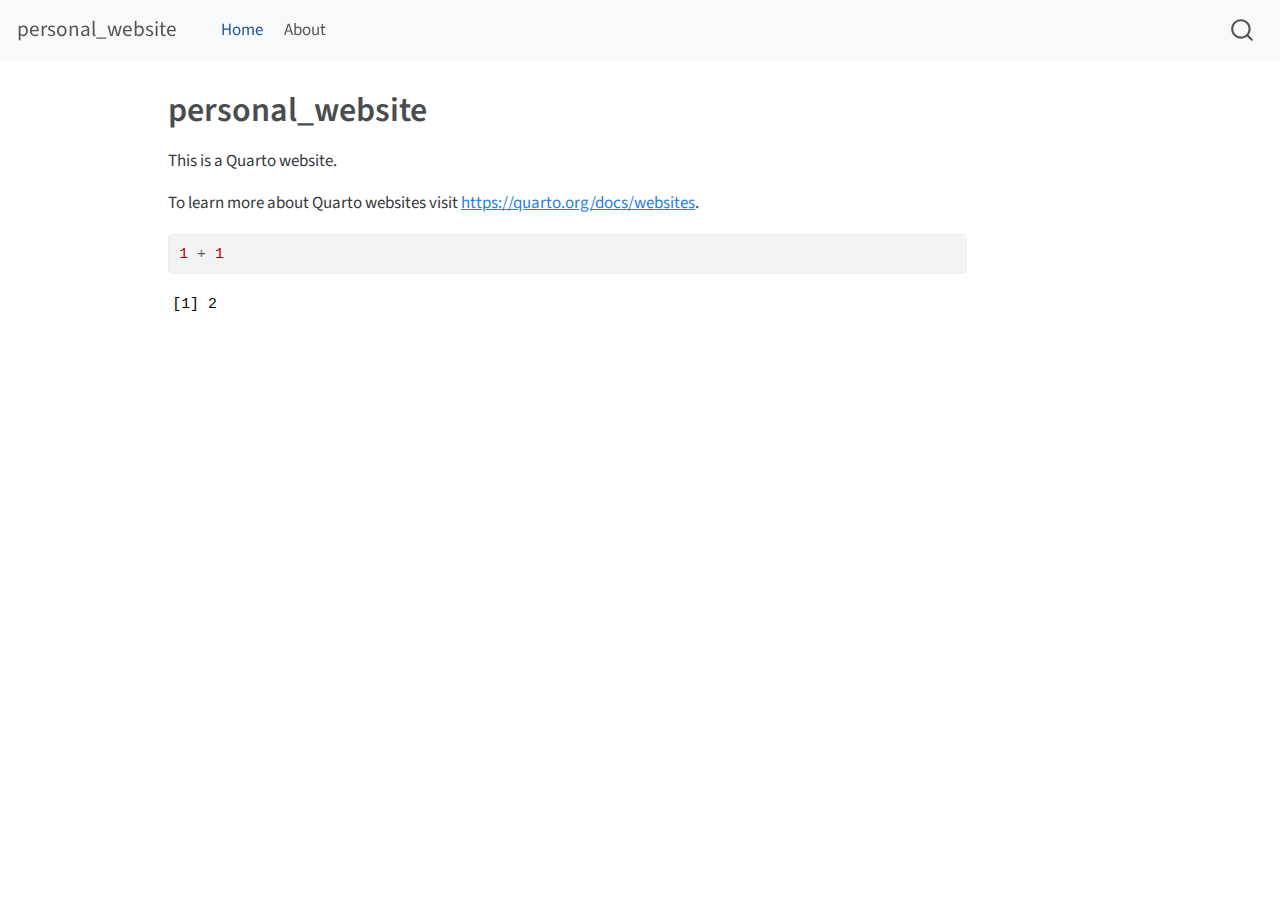
==== docs/index.html @ f950c33c "trying to render to docs" ====
<!DOCTYPE html>
<html xmlns="http://www.w3.org/1999/xhtml" lang="en" xml:lang="en"><head>

<meta charset="utf-8">
<meta name="generator" content="quarto-1.3.433">

<meta name="viewport" content="width=device-width, initial-scale=1.0, user-scalable=yes">


<title>personal_website</title>
<style>
code{white-space: pre-wrap;}
span.smallcaps{font-variant: small-caps;}
div.columns{display: flex; gap: min(4vw, 1.5em);}
div.column{flex: auto; overflow-x: auto;}
div.hanging-indent{margin-left: 1.5em; text-indent: -1.5em;}
ul.task-list{list-style: none;}
ul.task-list li input[type="checkbox"] {
  width: 0.8em;
  margin: 0 0.8em 0.2em -1em; /* quarto-specific, see https://github.com/quarto-dev/quarto-cli/issues/4556 */ 
  vertical-align: middle;
}
/* CSS for syntax highlighting */
pre > code.sourceCode { white-space: pre; position: relative; }
pre > code.sourceCode > span { display: inline-block; line-height: 1.25; }
pre > code.sourceCode > span:empty { height: 1.2em; }
.sourceCode { overflow: visible; }
code.sourceCode > span { color: inherit; text-decoration: inherit; }
div.sourceCode { margin: 1em 0; }
pre.sourceCode { margin: 0; }
@media screen {
div.sourceCode { overflow: auto; }
}
@media print {
pre > code.sourceCode { white-space: pre-wrap; }
pre > code.sourceCode > span { text-indent: -5em; padding-left: 5em; }
}
pre.numberSource code
  { counter-reset: source-line 0; }
pre.numberSource code > span
  { position: relative; left: -4em; counter-increment: source-line; }
pre.numberSource code > span > a:first-child::before
  { content: counter(source-line);
    position: relative; left: -1em; text-align: right; vertical-align: baseline;
    border: none; display: inline-block;
    -webkit-touch-callout: none; -webkit-user-select: none;
    -khtml-user-select: none; -moz-user-select: none;
    -ms-user-select: none; user-select: none;
    padding: 0 4px; width: 4em;
  }
pre.numberSource { margin-left: 3em;  padding-left: 4px; }
div.sourceCode
  {   }
@media screen {
pre > code.sourceCode > span > a:first-child::before { text-decoration: underline; }
}
</style>


<script src="site_libs/quarto-nav/quarto-nav.js"></script>
<script src="site_libs/quarto-nav/headroom.min.js"></script>
<script src="site_libs/clipboard/clipboard.min.js"></script>
<script src="site_libs/quarto-search/autocomplete.umd.js"></script>
<script src="site_libs/quarto-search/fuse.min.js"></script>
<script src="site_libs/quarto-search/quarto-search.js"></script>
<meta name="quarto:offset" content="./">
<script src="site_libs/quarto-html/quarto.js"></script>
<script src="site_libs/quarto-html/popper.min.js"></script>
<script src="site_libs/quarto-html/tippy.umd.min.js"></script>
<script src="site_libs/quarto-html/anchor.min.js"></script>
<link href="site_libs/quarto-html/tippy.css" rel="stylesheet">
<link href="site_libs/quarto-html/quarto-syntax-highlighting.css" rel="stylesheet" id="quarto-text-highlighting-styles">
<script src="site_libs/bootstrap/bootstrap.min.js"></script>
<link href="site_libs/bootstrap/bootstrap-icons.css" rel="stylesheet">
<link href="site_libs/bootstrap/bootstrap.min.css" rel="stylesheet" id="quarto-bootstrap" data-mode="light">
<script id="quarto-search-options" type="application/json">{
  "location": "navbar",
  "copy-button": false,
  "collapse-after": 3,
  "panel-placement": "end",
  "type": "overlay",
  "limit": 20,
  "language": {
    "search-no-results-text": "No results",
    "search-matching-documents-text": "matching documents",
    "search-copy-link-title": "Copy link to search",
    "search-hide-matches-text": "Hide additional matches",
    "search-more-match-text": "more match in this document",
    "search-more-matches-text": "more matches in this document",
    "search-clear-button-title": "Clear",
    "search-detached-cancel-button-title": "Cancel",
    "search-submit-button-title": "Submit",
    "search-label": "Search"
  }
}</script>


<link rel="stylesheet" href="styles.css">
</head>

<body class="nav-fixed">

<div id="quarto-search-results"></div>
  <header id="quarto-header" class="headroom fixed-top">
    <nav class="navbar navbar-expand-lg navbar-dark ">
      <div class="navbar-container container-fluid">
      <div class="navbar-brand-container">
    <a class="navbar-brand" href="./index.html">
    <span class="navbar-title">personal_website</span>
    </a>
  </div>
            <div id="quarto-search" class="" title="Search"></div>
          <button class="navbar-toggler" type="button" data-bs-toggle="collapse" data-bs-target="#navbarCollapse" aria-controls="navbarCollapse" aria-expanded="false" aria-label="Toggle navigation" onclick="if (window.quartoToggleHeadroom) { window.quartoToggleHeadroom(); }">
  <span class="navbar-toggler-icon"></span>
</button>
          <div class="collapse navbar-collapse" id="navbarCollapse">
            <ul class="navbar-nav navbar-nav-scroll me-auto">
  <li class="nav-item">
    <a class="nav-link active" href="./index.html" rel="" target="" aria-current="page">
 <span class="menu-text">Home</span></a>
  </li>  
  <li class="nav-item">
    <a class="nav-link" href="./about.html" rel="" target="">
 <span class="menu-text">About</span></a>
  </li>  
</ul>
            <div class="quarto-navbar-tools ms-auto">
</div>
          </div> <!-- /navcollapse -->
      </div> <!-- /container-fluid -->
    </nav>
</header>
<!-- content -->
<div id="quarto-content" class="quarto-container page-columns page-rows-contents page-layout-article page-navbar">
<!-- sidebar -->
<!-- margin-sidebar -->
    <div id="quarto-margin-sidebar" class="sidebar margin-sidebar">
        
    </div>
<!-- main -->
<main class="content" id="quarto-document-content">

<header id="title-block-header" class="quarto-title-block default">
<div class="quarto-title">
<h1 class="title">personal_website</h1>
</div>



<div class="quarto-title-meta">

    
  
    
  </div>
  

</header>

<p>This is a Quarto website.</p>
<p>To learn more about Quarto websites visit <a href="https://quarto.org/docs/websites" class="uri">https://quarto.org/docs/websites</a>.</p>
<div class="cell">
<div class="sourceCode cell-code" id="cb1"><pre class="sourceCode r code-with-copy"><code class="sourceCode r"><span id="cb1-1"><a href="#cb1-1" aria-hidden="true" tabindex="-1"></a><span class="dv">1</span> <span class="sc">+</span> <span class="dv">1</span></span></code><button title="Copy to Clipboard" class="code-copy-button"><i class="bi"></i></button></pre></div>
<div class="cell-output cell-output-stdout">
<pre><code>[1] 2</code></pre>
</div>
</div>



</main> <!-- /main -->
<script id="quarto-html-after-body" type="application/javascript">
window.document.addEventListener("DOMContentLoaded", function (event) {
  const toggleBodyColorMode = (bsSheetEl) => {
    const mode = bsSheetEl.getAttribute("data-mode");
    const bodyEl = window.document.querySelector("body");
    if (mode === "dark") {
      bodyEl.classList.add("quarto-dark");
      bodyEl.classList.remove("quarto-light");
    } else {
      bodyEl.classList.add("quarto-light");
      bodyEl.classList.remove("quarto-dark");
    }
  }
  const toggleBodyColorPrimary = () => {
    const bsSheetEl = window.document.querySelector("link#quarto-bootstrap");
    if (bsSheetEl) {
      toggleBodyColorMode(bsSheetEl);
    }
  }
  toggleBodyColorPrimary();  
  const icon = "";
  const anchorJS = new window.AnchorJS();
  anchorJS.options = {
    placement: 'right',
    icon: icon
  };
  anchorJS.add('.anchored');
  const isCodeAnnotation = (el) => {
    for (const clz of el.classList) {
      if (clz.startsWith('code-annotation-')) {                     
        return true;
      }
    }
    return false;
  }
  const clipboard = new window.ClipboardJS('.code-copy-button', {
    text: function(trigger) {
      const codeEl = trigger.previousElementSibling.cloneNode(true);
      for (const childEl of codeEl.children) {
        if (isCodeAnnotation(childEl)) {
          childEl.remove();
        }
      }
      return codeEl.innerText;
    }
  });
  clipboard.on('success', function(e) {
    // button target
    const button = e.trigger;
    // don't keep focus
    button.blur();
    // flash "checked"
    button.classList.add('code-copy-button-checked');
    var currentTitle = button.getAttribute("title");
    button.setAttribute("title", "Copied!");
    let tooltip;
    if (window.bootstrap) {
      button.setAttribute("data-bs-toggle", "tooltip");
      button.setAttribute("data-bs-placement", "left");
      button.setAttribute("data-bs-title", "Copied!");
      tooltip = new bootstrap.Tooltip(button, 
        { trigger: "manual", 
          customClass: "code-copy-button-tooltip",
          offset: [0, -8]});
      tooltip.show();    
    }
    setTimeout(function() {
      if (tooltip) {
        tooltip.hide();
        button.removeAttribute("data-bs-title");
        button.removeAttribute("data-bs-toggle");
        button.removeAttribute("data-bs-placement");
      }
      button.setAttribute("title", currentTitle);
      button.classList.remove('code-copy-button-checked');
    }, 1000);
    // clear code selection
    e.clearSelection();
  });
  function tippyHover(el, contentFn) {
    const config = {
      allowHTML: true,
      content: contentFn,
      maxWidth: 500,
      delay: 100,
      arrow: false,
      appendTo: function(el) {
          return el.parentElement;
      },
      interactive: true,
      interactiveBorder: 10,
      theme: 'quarto',
      placement: 'bottom-start'
    };
    window.tippy(el, config); 
  }
  const noterefs = window.document.querySelectorAll('a[role="doc-noteref"]');
  for (var i=0; i<noterefs.length; i++) {
    const ref = noterefs[i];
    tippyHover(ref, function() {
      // use id or data attribute instead here
      let href = ref.getAttribute('data-footnote-href') || ref.getAttribute('href');
      try { href = new URL(href).hash; } catch {}
      const id = href.replace(/^#\/?/, "");
      const note = window.document.getElementById(id);
      return note.innerHTML;
    });
  }
      let selectedAnnoteEl;
      const selectorForAnnotation = ( cell, annotation) => {
        let cellAttr = 'data-code-cell="' + cell + '"';
        let lineAttr = 'data-code-annotation="' +  annotation + '"';
        const selector = 'span[' + cellAttr + '][' + lineAttr + ']';
        return selector;
      }
      const selectCodeLines = (annoteEl) => {
        const doc = window.document;
        const targetCell = annoteEl.getAttribute("data-target-cell");
        const targetAnnotation = annoteEl.getAttribute("data-target-annotation");
        const annoteSpan = window.document.querySelector(selectorForAnnotation(targetCell, targetAnnotation));
        const lines = annoteSpan.getAttribute("data-code-lines").split(",");
        const lineIds = lines.map((line) => {
          return targetCell + "-" + line;
        })
        let top = null;
        let height = null;
        let parent = null;
        if (lineIds.length > 0) {
            //compute the position of the single el (top and bottom and make a div)
            const el = window.document.getElementById(lineIds[0]);
            top = el.offsetTop;
            height = el.offsetHeight;
            parent = el.parentElement.parentElement;
          if (lineIds.length > 1) {
            const lastEl = window.document.getElementById(lineIds[lineIds.length - 1]);
            const bottom = lastEl.offsetTop + lastEl.offsetHeight;
            height = bottom - top;
          }
          if (top !== null && height !== null && parent !== null) {
            // cook up a div (if necessary) and position it 
            let div = window.document.getElementById("code-annotation-line-highlight");
            if (div === null) {
              div = window.document.createElement("div");
              div.setAttribute("id", "code-annotation-line-highlight");
              div.style.position = 'absolute';
              parent.appendChild(div);
            }
            div.style.top = top - 2 + "px";
            div.style.height = height + 4 + "px";
            let gutterDiv = window.document.getElementById("code-annotation-line-highlight-gutter");
            if (gutterDiv === null) {
              gutterDiv = window.document.createElement("div");
              gutterDiv.setAttribute("id", "code-annotation-line-highlight-gutter");
              gutterDiv.style.position = 'absolute';
              const codeCell = window.document.getElementById(targetCell);
              const gutter = codeCell.querySelector('.code-annotation-gutter');
              gutter.appendChild(gutterDiv);
            }
            gutterDiv.style.top = top - 2 + "px";
            gutterDiv.style.height = height + 4 + "px";
          }
          selectedAnnoteEl = annoteEl;
        }
      };
      const unselectCodeLines = () => {
        const elementsIds = ["code-annotation-line-highlight", "code-annotation-line-highlight-gutter"];
        elementsIds.forEach((elId) => {
          const div = window.document.getElementById(elId);
          if (div) {
            div.remove();
          }
        });
        selectedAnnoteEl = undefined;
      };
      // Attach click handler to the DT
      const annoteDls = window.document.querySelectorAll('dt[data-target-cell]');
      for (const annoteDlNode of annoteDls) {
        annoteDlNode.addEventListener('click', (event) => {
          const clickedEl = event.target;
          if (clickedEl !== selectedAnnoteEl) {
            unselectCodeLines();
            const activeEl = window.document.querySelector('dt[data-target-cell].code-annotation-active');
            if (activeEl) {
              activeEl.classList.remove('code-annotation-active');
            }
            selectCodeLines(clickedEl);
            clickedEl.classList.add('code-annotation-active');
          } else {
            // Unselect the line
            unselectCodeLines();
            clickedEl.classList.remove('code-annotation-active');
          }
        });
      }
  const findCites = (el) => {
    const parentEl = el.parentElement;
    if (parentEl) {
      const cites = parentEl.dataset.cites;
      if (cites) {
        return {
          el,
          cites: cites.split(' ')
        };
      } else {
        return findCites(el.parentElement)
      }
    } else {
      return undefined;
    }
  };
  var bibliorefs = window.document.querySelectorAll('a[role="doc-biblioref"]');
  for (var i=0; i<bibliorefs.length; i++) {
    const ref = bibliorefs[i];
    const citeInfo = findCites(ref);
    if (citeInfo) {
      tippyHover(citeInfo.el, function() {
        var popup = window.document.createElement('div');
        citeInfo.cites.forEach(function(cite) {
          var citeDiv = window.document.createElement('div');
          citeDiv.classList.add('hanging-indent');
          citeDiv.classList.add('csl-entry');
          var biblioDiv = window.document.getElementById('ref-' + cite);
          if (biblioDiv) {
            citeDiv.innerHTML = biblioDiv.innerHTML;
          }
          popup.appendChild(citeDiv);
        });
        return popup.innerHTML;
      });
    }
  }
});
</script>
</div> <!-- /content -->



</body></html>
---- docs/site_libs/quarto-html/tippy.css ----
.tippy-box[data-animation=fade][data-state=hidden]{opacity:0}[data-tippy-root]{max-width:calc(100vw - 10px)}.tippy-box{position:relative;background-color:#333;color:#fff;border-radius:4px;font-size:14px;line-height:1.4;white-space:normal;outline:0;transition-property:transform,visibility,opacity}.tippy-box[data-placement^=top]>.tippy-arrow{bottom:0}.tippy-box[data-placement^=top]>.tippy-arrow:before{bottom:-7px;left:0;border-width:8px 8px 0;border-top-color:initial;transform-origin:center top}.tippy-box[data-placement^=bottom]>.tippy-arrow{top:0}.tippy-box[data-placement^=bottom]>.tippy-arrow:before{top:-7px;left:0;border-width:0 8px 8px;border-bottom-color:initial;transform-origin:center bottom}.tippy-box[data-placement^=left]>.tippy-arrow{right:0}.tippy-box[data-placement^=left]>.tippy-arrow:before{border-width:8px 0 8px 8px;border-left-color:initial;right:-7px;transform-origin:center left}.tippy-box[data-placement^=right]>.tippy-arrow{left:0}.tippy-box[data-placement^=right]>.tippy-arrow:before{left:-7px;border-width:8px 8px 8px 0;border-right-color:initial;transform-origin:center right}.tippy-box[data-inertia][data-state=visible]{transition-timing-function:cubic-bezier(.54,1.5,.38,1.11)}.tippy-arrow{width:16px;height:16px;color:#333}.tippy-arrow:before{content:"";position:absolute;border-color:transparent;border-style:solid}.tippy-content{position:relative;padding:5px 9px;z-index:1}
---- docs/site_libs/quarto-html/quarto-syntax-highlighting.css ----
/* quarto syntax highlight colors */
:root {
  --quarto-hl-ot-color: #003B4F;
  --quarto-hl-at-color: #657422;
  --quarto-hl-ss-color: #20794D;
  --quarto-hl-an-color: #5E5E5E;
  --quarto-hl-fu-color: #4758AB;
  --quarto-hl-st-color: #20794D;
  --quarto-hl-cf-color: #003B4F;
  --quarto-hl-op-color: #5E5E5E;
  --quarto-hl-er-color: #AD0000;
  --quarto-hl-bn-color: #AD0000;
  --quarto-hl-al-color: #AD0000;
  --quarto-hl-va-color: #111111;
  --quarto-hl-bu-color: inherit;
  --quarto-hl-ex-color: inherit;
  --quarto-hl-pp-color: #AD0000;
  --quarto-hl-in-color: #5E5E5E;
  --quarto-hl-vs-color: #20794D;
  --quarto-hl-wa-color: #5E5E5E;
  --quarto-hl-do-color: #5E5E5E;
  --quarto-hl-im-color: #00769E;
  --quarto-hl-ch-color: #20794D;
  --quarto-hl-dt-color: #AD0000;
  --quarto-hl-fl-color: #AD0000;
  --quarto-hl-co-color: #5E5E5E;
  --quarto-hl-cv-color: #5E5E5E;
  --quarto-hl-cn-color: #8f5902;
  --quarto-hl-sc-color: #5E5E5E;
  --quarto-hl-dv-color: #AD0000;
  --quarto-hl-kw-color: #003B4F;
}

/* other quarto variables */
:root {
  --quarto-font-monospace: SFMono-Regular, Menlo, Monaco, Consolas, "Liberation Mono", "Courier New", monospace;
}

pre > code.sourceCode > span {
  color: #003B4F;
}

code span {
  color: #003B4F;
}

code.sourceCode > span {
  color: #003B4F;
}

div.sourceCode,
div.sourceCode pre.sourceCode {
  color: #003B4F;
}

code span.ot {
  color: #003B4F;
  font-style: inherit;
}

code span.at {
  color: #657422;
  font-style: inherit;
}

code span.ss {
  color: #20794D;
  font-style: inherit;
}

code span.an {
  color: #5E5E5E;
  font-style: inherit;
}

code span.fu {
  color: #4758AB;
  font-style: inherit;
}

code span.st {
  color: #20794D;
  font-style: inherit;
}

code span.cf {
  color: #003B4F;
  font-style: inherit;
}

code span.op {
  color: #5E5E5E;
  font-style: inherit;
}

code span.er {
  color: #AD0000;
  font-style: inherit;
}

code span.bn {
  color: #AD0000;
  font-style: inherit;
}

code span.al {
  color: #AD0000;
  font-style: inherit;
}

code span.va {
  color: #111111;
  font-style: inherit;
}

code span.bu {
  font-style: inherit;
}

code span.ex {
  font-style: inherit;
}

code span.pp {
  color: #AD0000;
  font-style: inherit;
}

code span.in {
  color: #5E5E5E;
  font-style: inherit;
}

code span.vs {
  color: #20794D;
  font-style: inherit;
}

code span.wa {
  color: #5E5E5E;
  font-style: italic;
}

code span.do {
  color: #5E5E5E;
  font-style: italic;
}

code span.im {
  color: #00769E;
  font-style: inherit;
}

code span.ch {
  color: #20794D;
  font-style: inherit;
}

code span.dt {
  color: #AD0000;
  font-style: inherit;
}

code span.fl {
  color: #AD0000;
  font-style: inherit;
}

code span.co {
  color: #5E5E5E;
  font-style: inherit;
}

code span.cv {
  color: #5E5E5E;
  font-style: italic;
}

code span.cn {
  color: #8f5902;
  font-style: inherit;
}

code span.sc {
  color: #5E5E5E;
  font-style: inherit;
}

code span.dv {
  color: #AD0000;
  font-style: inherit;
}

code span.kw {
  color: #003B4F;
  font-style: inherit;
}

.prevent-inlining {
  content: "</";
}

/*# sourceMappingURL=debc5d5d77c3f9108843748ff7464032.css.map */
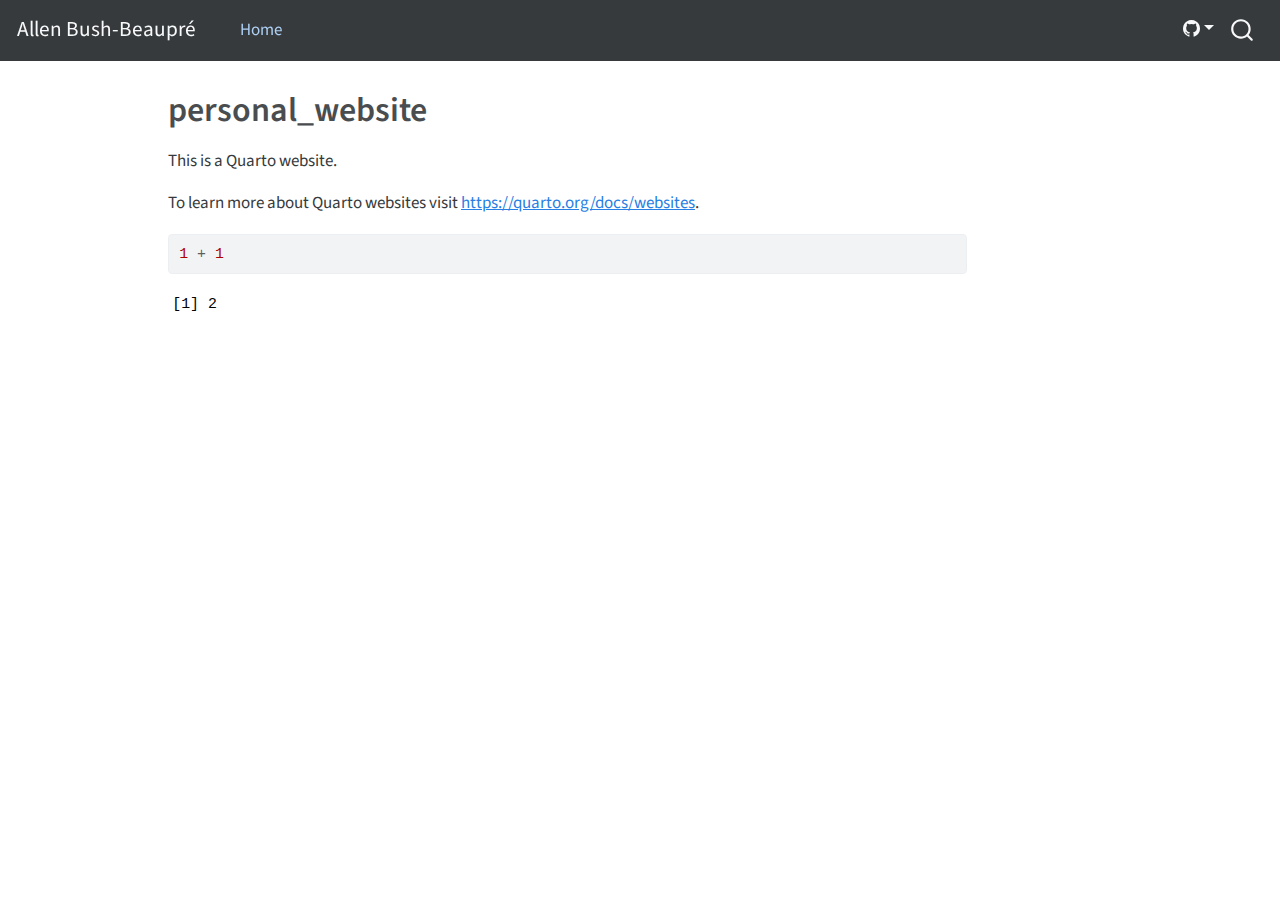
==== commit 097bce29: "fixed source code url" ====
--- a/docs/index.html
+++ b/docs/index.html
@@ -7,7 +7,7 @@
 <meta name="viewport" content="width=device-width, initial-scale=1.0, user-scalable=yes">
 
 
-<title>personal_website</title>
+<title>Allen Bush-Beaupré - personal_website</title>
 <style>
 code{white-space: pre-wrap;}
 span.smallcaps{font-variant: small-caps;}
@@ -106,7 +106,7 @@
       <div class="navbar-container container-fluid">
       <div class="navbar-brand-container">
     <a class="navbar-brand" href="./index.html">
-    <span class="navbar-title">personal_website</span>
+    <span class="navbar-title">Allen Bush-Beaupré</span>
     </a>
   </div>
             <div id="quarto-search" class="" title="Search"></div>
@@ -119,12 +119,18 @@
     <a class="nav-link active" href="./index.html" rel="" target="" aria-current="page">
  <span class="menu-text">Home</span></a>
   </li>  
-  <li class="nav-item">
-    <a class="nav-link" href="./about.html" rel="" target="">
- <span class="menu-text">About</span></a>
-  </li>  
 </ul>
             <div class="quarto-navbar-tools ms-auto">
+    <div class="dropdown">
+      <a href="" title="" id="quarto-navigation-tool-dropdown-0" class="quarto-navigation-tool dropdown-toggle px-1" data-bs-toggle="dropdown" aria-expanded="false" aria-label=""><i class="bi bi-github"></i></a>
+      <ul class="dropdown-menu dropdown-menu-end" aria-labelledby="quarto-navigation-tool-dropdown-0">
+          <li>
+            <a class="dropdown-item quarto-navbar-tools ms-auto-item" href="">
+            Source Code
+            </a>
+          </li>
+      </ul>
+    </div>
 </div>
           </div> <!-- /navcollapse -->
       </div> <!-- /container-fluid -->
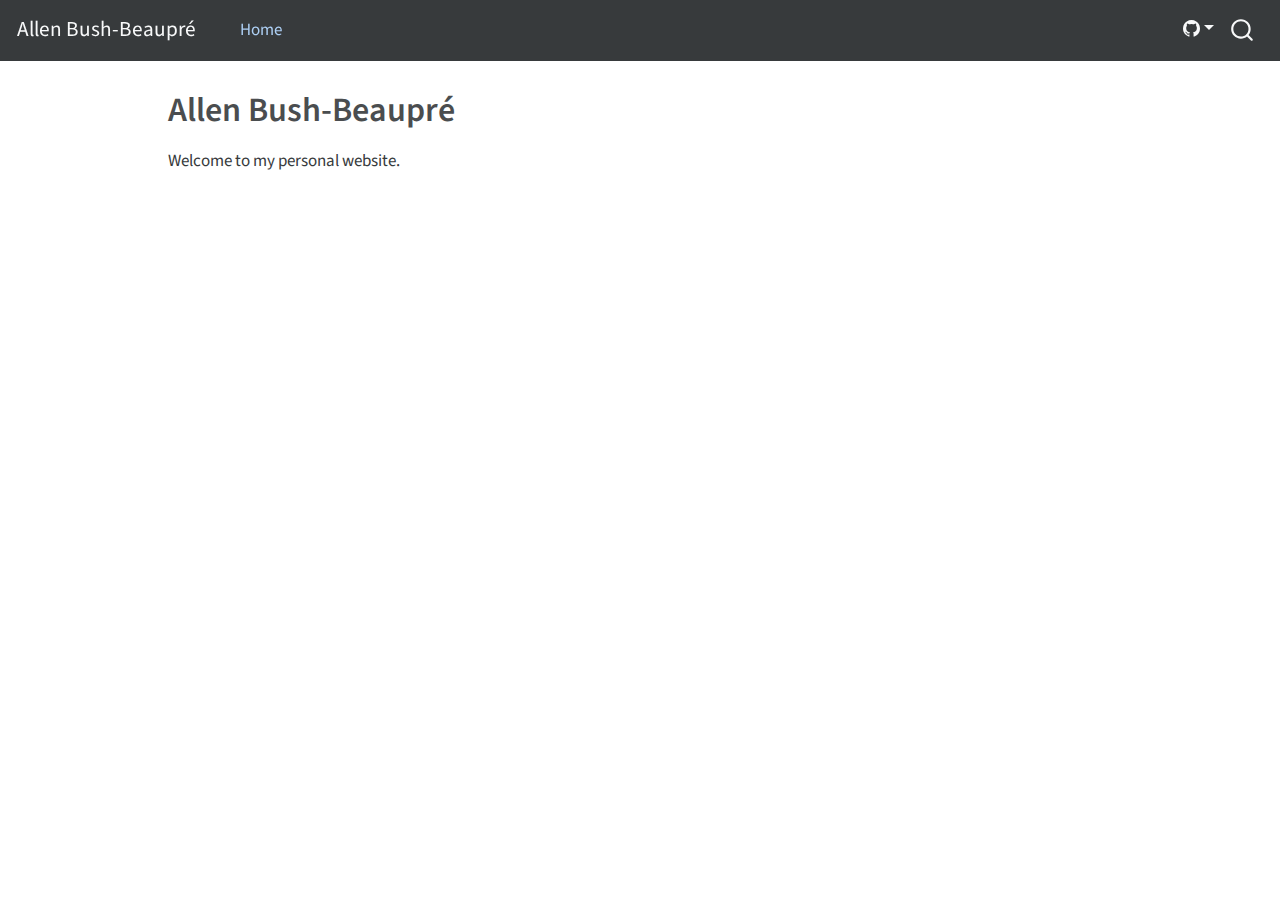
==== commit 7ce3e994: "changes" ====
--- a/docs/index.html
+++ b/docs/index.html
@@ -7,7 +7,7 @@
 <meta name="viewport" content="width=device-width, initial-scale=1.0, user-scalable=yes">
 
 
-<title>Allen Bush-Beaupré - personal_website</title>
+<title>Allen Bush-Beaupré</title>
 <style>
 code{white-space: pre-wrap;}
 span.smallcaps{font-variant: small-caps;}
@@ -19,40 +19,6 @@
   width: 0.8em;
   margin: 0 0.8em 0.2em -1em; /* quarto-specific, see https://github.com/quarto-dev/quarto-cli/issues/4556 */ 
   vertical-align: middle;
-}
-/* CSS for syntax highlighting */
-pre > code.sourceCode { white-space: pre; position: relative; }
-pre > code.sourceCode > span { display: inline-block; line-height: 1.25; }
-pre > code.sourceCode > span:empty { height: 1.2em; }
-.sourceCode { overflow: visible; }
-code.sourceCode > span { color: inherit; text-decoration: inherit; }
-div.sourceCode { margin: 1em 0; }
-pre.sourceCode { margin: 0; }
-@media screen {
-div.sourceCode { overflow: auto; }
-}
-@media print {
-pre > code.sourceCode { white-space: pre-wrap; }
-pre > code.sourceCode > span { text-indent: -5em; padding-left: 5em; }
-}
-pre.numberSource code
-  { counter-reset: source-line 0; }
-pre.numberSource code > span
-  { position: relative; left: -4em; counter-increment: source-line; }
-pre.numberSource code > span > a:first-child::before
-  { content: counter(source-line);
-    position: relative; left: -1em; text-align: right; vertical-align: baseline;
-    border: none; display: inline-block;
-    -webkit-touch-callout: none; -webkit-user-select: none;
-    -khtml-user-select: none; -moz-user-select: none;
-    -ms-user-select: none; user-select: none;
-    padding: 0 4px; width: 4em;
-  }
-pre.numberSource { margin-left: 3em;  padding-left: 4px; }
-div.sourceCode
-  {   }
-@media screen {
-pre > code.sourceCode > span > a:first-child::before { text-decoration: underline; }
 }
 </style>
 
@@ -148,7 +114,7 @@
 
 <header id="title-block-header" class="quarto-title-block default">
 <div class="quarto-title">
-<h1 class="title">personal_website</h1>
+<h1 class="title">Allen Bush-Beaupré</h1>
 </div>
 
 
@@ -163,14 +129,7 @@
 
 </header>
 
-<p>This is a Quarto website.</p>
-<p>To learn more about Quarto websites visit <a href="https://quarto.org/docs/websites" class="uri">https://quarto.org/docs/websites</a>.</p>
-<div class="cell">
-<div class="sourceCode cell-code" id="cb1"><pre class="sourceCode r code-with-copy"><code class="sourceCode r"><span id="cb1-1"><a href="#cb1-1" aria-hidden="true" tabindex="-1"></a><span class="dv">1</span> <span class="sc">+</span> <span class="dv">1</span></span></code><button title="Copy to Clipboard" class="code-copy-button"><i class="bi"></i></button></pre></div>
-<div class="cell-output cell-output-stdout">
-<pre><code>[1] 2</code></pre>
-</div>
-</div>
+<p>Welcome to my personal website.</p>
 
 
 
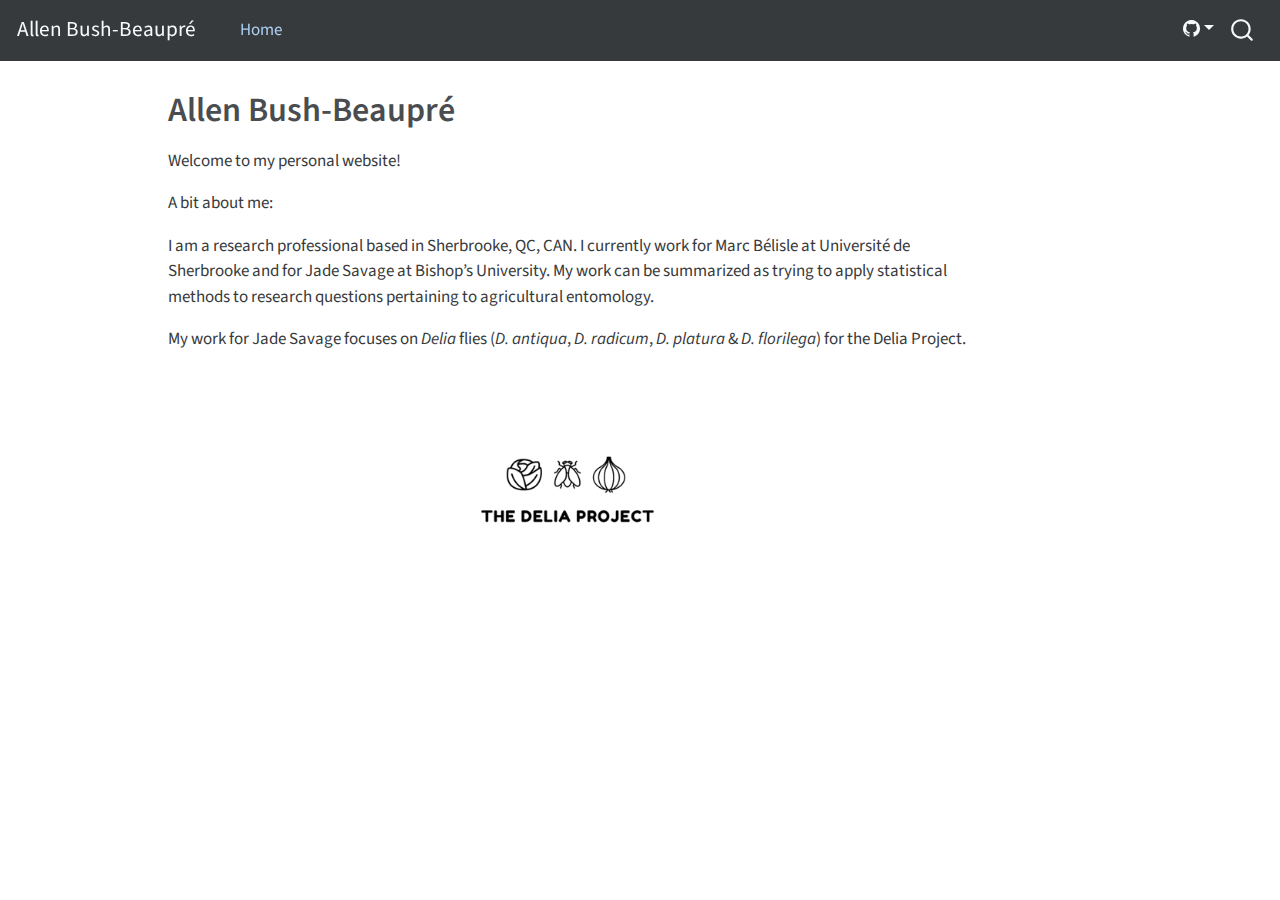
==== commit 4564ece7: "text and delia figure for main page" ====
--- a/docs/index.html
+++ b/docs/index.html
@@ -129,7 +129,15 @@
 
 </header>
 
-<p>Welcome to my personal website.</p>
+<p>Welcome to my personal website!</p>
+<p>A bit about me:</p>
+<p>I am a research professional based in Sherbrooke, QC, CAN. I currently work for Marc Bélisle at Université de Sherbrooke and for Jade Savage at Bishop’s University. My work can be summarized as trying to apply statistical methods to research questions pertaining to agricultural entomology.</p>
+<p>My work for Jade Savage focuses on <em>Delia</em> flies (<em>D. antiqua</em>, <em>D. radicum</em>, <em>D. platura</em> &amp; <em>D. florilega</em>) for the Delia Project.</p>
+<div class="quarto-figure quarto-figure-center">
+<figure class="figure">
+<p><img src="images/Delia_project.png" class="img-fluid figure-img" width="245"></p>
+</figure>
+</div>
 
 
 
